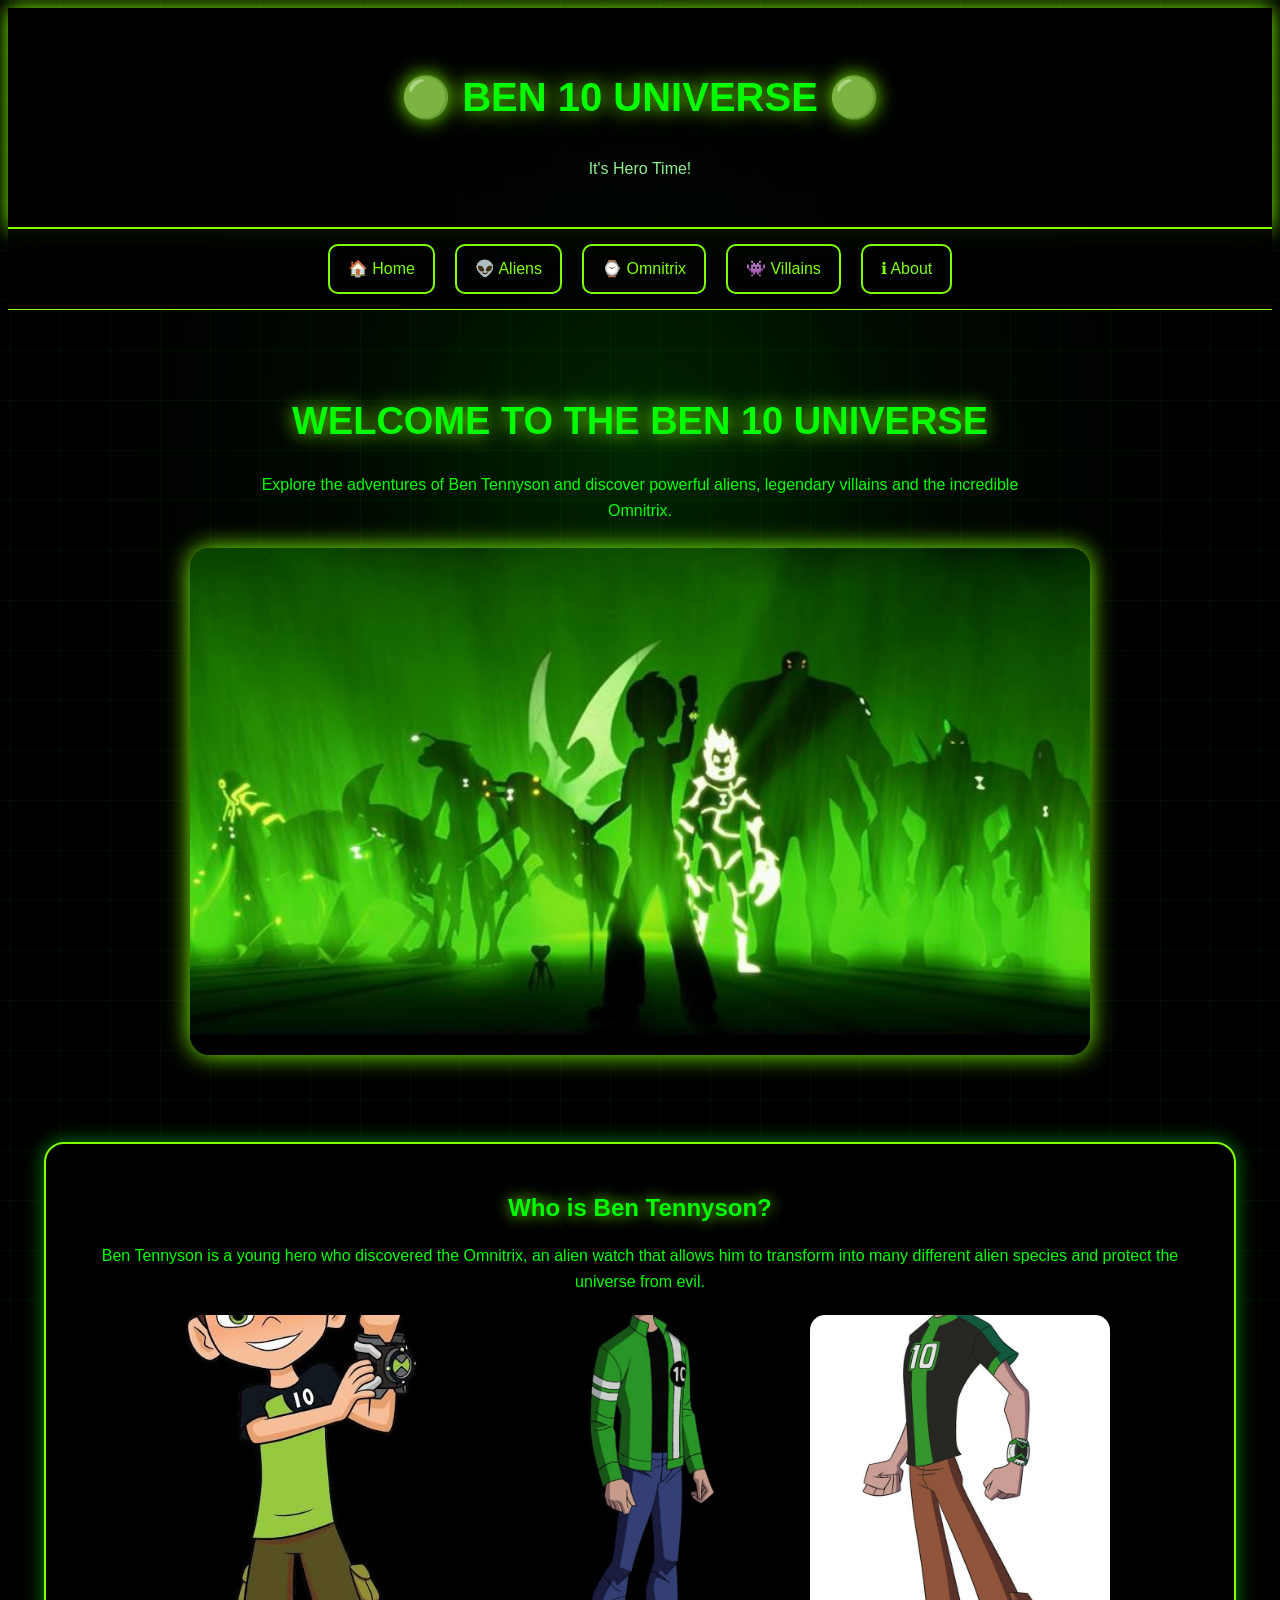
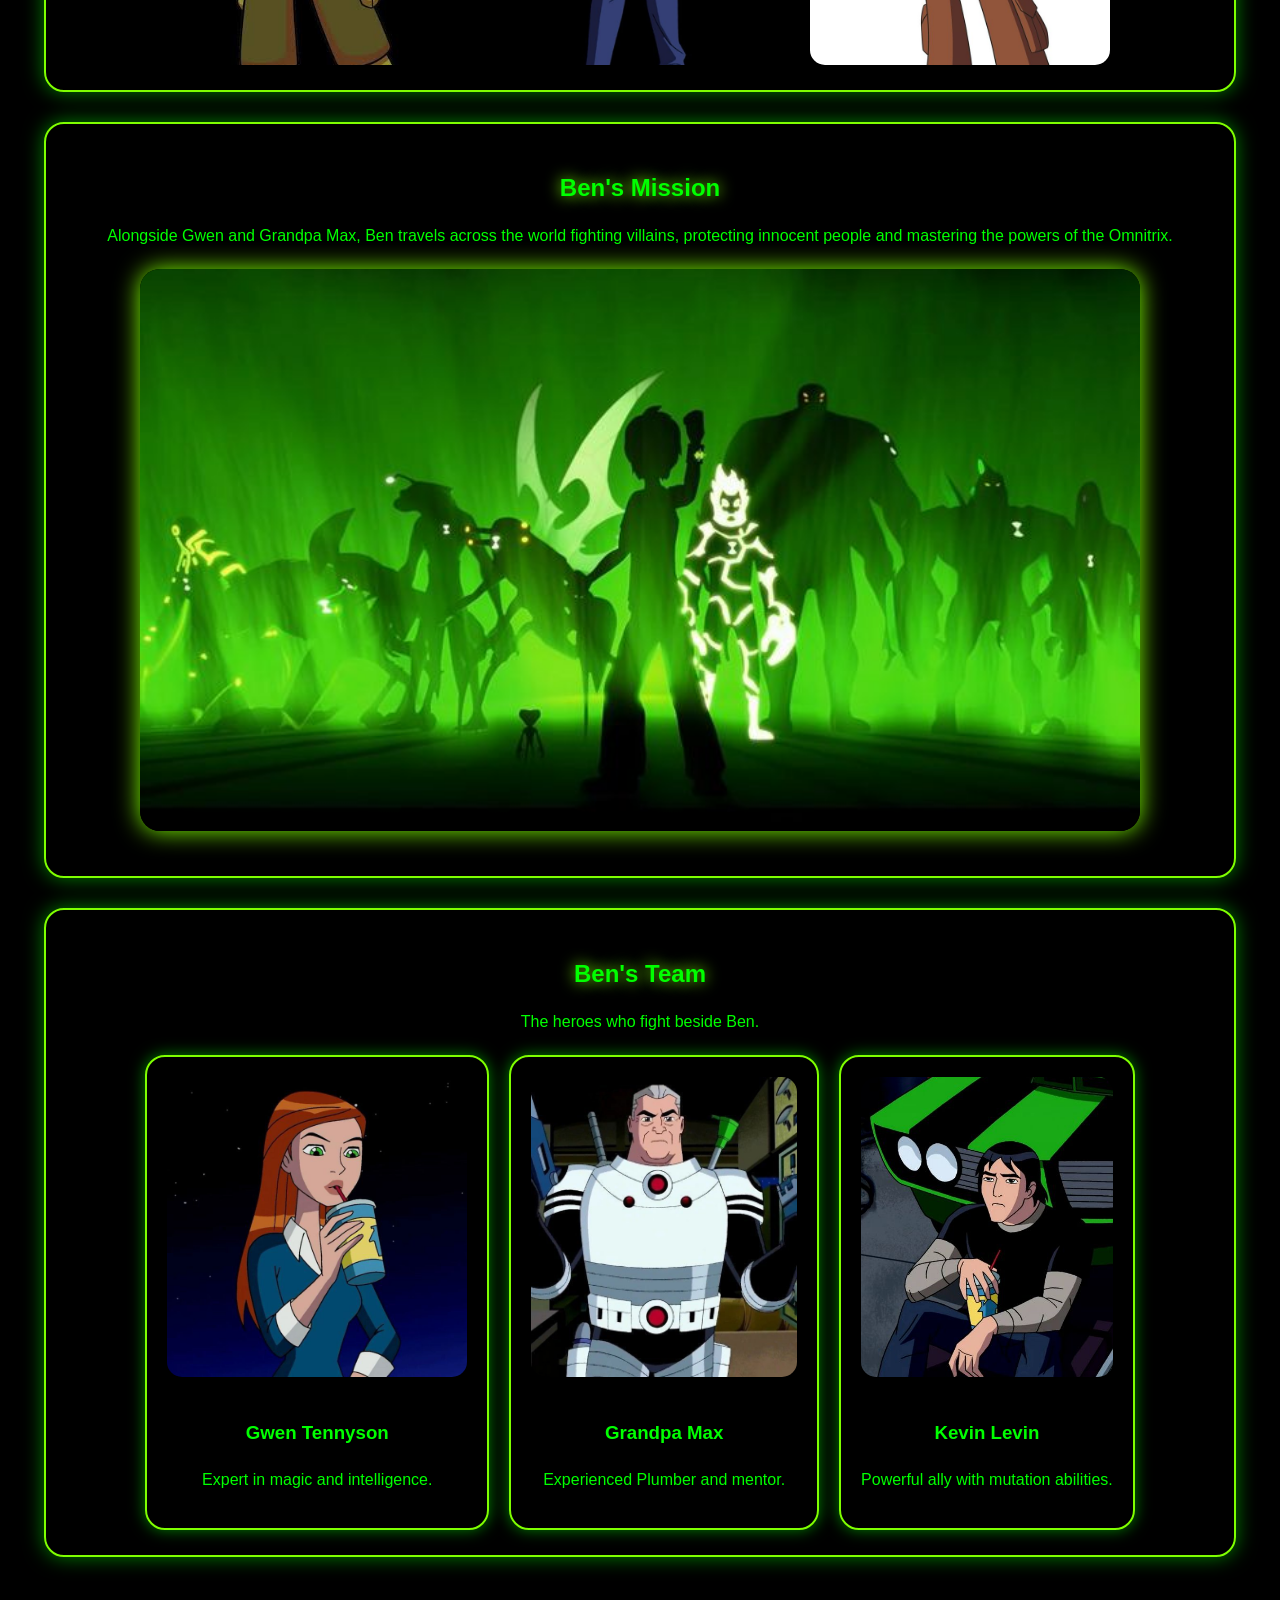
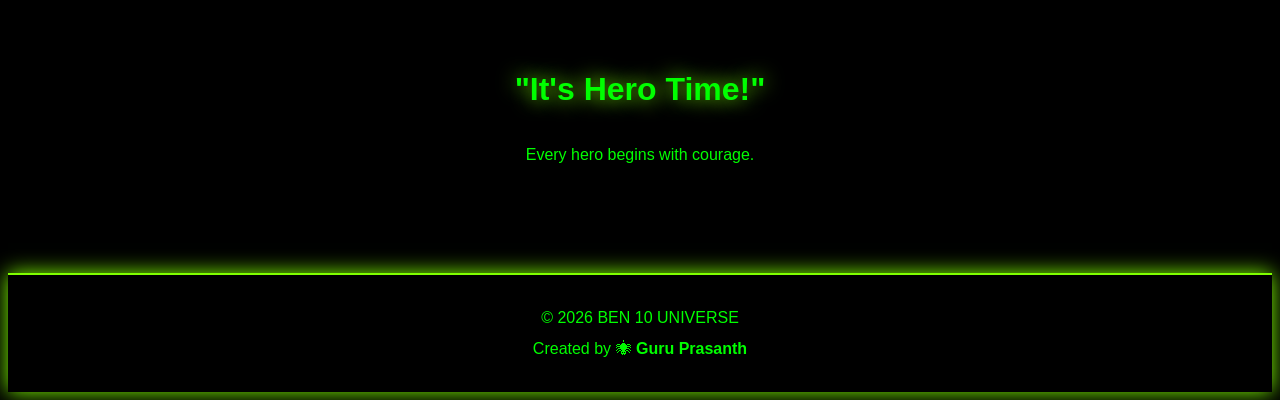
==== index.html @ 200673fb "Add files via upload" ====
<!DOCTYPE html>
<html lang="en">
<head>
    <meta charset="UTF-8">
    <meta name="viewport" content="width=device-width, initial-scale=1.0">
    <title>Ben 10 Universe</title>
    <link rel="stylesheet" href="style.css">
</head>
<body>

    <!-- HEADER -->
    <header>
        <h1>🟢 BEN 10 UNIVERSE 🟢</h1>
        <p>It's Hero Time!</p>
    </header>

    <!-- NAVIGATION -->
    <nav>
        <a href="index.html">🏠 Home</a>
        <a href="aliens.html">👽 Aliens</a>
        <a href="omnitrix.html">⌚ Omnitrix</a>
        <a href="villains.html">👾 Villains</a>
        <a href="about.html">ℹ About</a>
    </nav>

    <!-- HERO SECTION -->
    <section class="hero">
        <h2>WELCOME TO THE BEN 10 UNIVERSE</h2>

        <p>
            Explore the adventures of Ben Tennyson and discover
            powerful aliens, legendary villains and the incredible Omnitrix.
        </p>

        <img src="ben10tv.jpg" alt="Ben 10 Universe">
    </section>

    <!-- INTRODUCTION -->
    <div class="container">
        <h2>Who is Ben Tennyson?</h2>

        <p>
            Ben Tennyson is a young hero who discovered the Omnitrix,
            an alien watch that allows him to transform into many
            different alien species and protect the universe from evil.
        </p>

        <div class="gallery">
            <img src="ben001.jpg" alt="Ben 10">
            <img src="ben002.jpg" alt="Ben 10">
            <img src="ben003.jpg" alt="Ben 10">
        </div>
    </div>

    <!-- BEN'S MISSION -->
    <div class="container">
        <h2>Ben's Mission</h2>

        <p>
            Alongside Gwen and Grandpa Max, Ben travels across the
            world fighting villains, protecting innocent people and
            mastering the powers of the Omnitrix.
        </p>

        <img class="big-image" src="ben10tv.jpg" alt="Ben Adventure">
    </div>

    <!-- TEAM SECTION -->
    <div class="container">
        <h2>Ben's Team</h2>

        <p>The heroes who fight beside Ben.</p>

        <div class="gallery">
            <div class="card">
                <img src="qwen10.jpg" alt="Gwen">
                <h3>Gwen Tennyson</h3>
                <p>Expert in magic and intelligence.</p>
            </div>

            <div class="card">
                <img src="grandpa.jpg" alt="Grandpa Max">
                <h3>Grandpa Max</h3>
                <p>Experienced Plumber and mentor.</p>
            </div>

            <div class="card">
                <img src="kevin.jpg" alt="Kevin Levin">
                <h3>Kevin Levin</h3>
                <p>Powerful ally with mutation abilities.</p>
            </div>
        </div>
    </div>

    <!-- QUOTE SECTION -->
    <section class="quote">
        <h2>"It's Hero Time!"</h2>
        <p>Every hero begins with courage.</p>
    </section>

    <!-- FOOTER -->
    <footer>
        <p>© 2026 BEN 10 UNIVERSE</p>
        <p>Created by 🕷 <strong>Guru Prasanth</strong></p>
    </footer>

</body>
</html>
---- style.css ----
Style.css 


/* ==================================
   RESET
================================== */

*{
    margin:0;
    padding:0;
    box-sizing:border-box;
}

html{
    scroll-behavior:smooth;
}

/* ==================================
   BODY
================================== */

body{
    font-family:Arial, sans-serif;
    background:#000;
    color:#00ff00;
    overflow-x:hidden;
    line-height:1.6;
}

/* ==================================
   OMNITRIX GLOW BACKGROUND
================================== */

body::before{
    content:"";
    position:fixed;
    top:0;
    left:0;
    width:100%;
    height:100%;

    background:
    radial-gradient(circle,
    rgba(0,255,0,0.15) 0%,
    rgba(0,255,0,0.03) 40%,
    transparent 70%);

    z-index:-2;
    animation:pulseBackground 5s infinite;
}

/* Moving Grid */

body::after{
    content:"";
    position:fixed;
    width:200%;
    height:200%;
    top:-50%;
    left:-50%;

    background-image:
    linear-gradient(rgba(0,255,0,0.05) 1px, transparent 1px),
    linear-gradient(90deg,
    rgba(0,255,0,0.05) 1px,
    transparent 1px);

    background-size:50px 50px;

    animation:moveGrid 25s linear infinite;

    z-index:-3;
}

/* ==================================
   HEADER
================================== */

header{
    text-align:center;
    padding:30px;
    background:rgba(0,0,0,0.7);
    backdrop-filter:blur(5px);

    border-bottom:2px solid chartreuse;

    box-shadow:0 0 20px chartreuse;

    animation:pulse 3s infinite;
}

header h1{
    font-size:40px;
    text-shadow:0 0 20px chartreuse;
}

header p{
    margin-top:10px;
    color:#90ee90;
}

/* ==================================
   NAVBAR
================================== */

nav{
    position:sticky;
    top:0;

    display:flex;
    justify-content:center;
    gap:20px;
    flex-wrap:wrap;

    padding:15px;

    background:rgba(0,0,0,0.85);

    backdrop-filter:blur(10px);

    z-index:1000;

    border-bottom:1px solid chartreuse;
}

nav a{
    color:chartreuse;

    text-decoration:none;

    padding:10px 18px;

    border:2px solid chartreuse;

    border-radius:10px;

    transition:0.4s;
}

nav a:hover{
    background:chartreuse;
    color:black;

    transform:scale(1.1);

    box-shadow:0 0 20px chartreuse;
}

/* ==================================
   HERO SECTION
================================== */

.hero{
    text-align:center;
    padding:50px 20px;
}

.hero h2{
    font-size:38px;
    margin-bottom:20px;

    text-shadow:0 0 20px chartreuse;
}

.hero p{
    max-width:800px;
    margin:auto;
    margin-bottom:25px;
}

.hero img{
    width:90%;
    max-width:900px;

    border-radius:20px;

    box-shadow:0 0 25px chartreuse;

    animation:float 3s infinite;
}

/* ==================================
   CONTAINERS
================================== */

.container{
    width:90%;
    max-width:1200px;

    margin:30px auto;

    padding:25px;

    background:rgba(0,0,0,0.55);

    border:2px solid chartreuse;

    border-radius:20px;

    box-shadow:0 0 20px green;

    animation:fadeIn 1s ease;
}

.container h2{
    text-align:center;
    margin-bottom:15px;

    text-shadow:0 0 15px chartreuse;
}

.container p{
    text-align:center;
}

/* ==================================
   IMAGE GALLERY
================================== */

.gallery{
    display:flex;
    justify-content:center;
    flex-wrap:wrap;
    gap:20px;

    margin-top:20px;
}

.gallery img{
    width:300px;
    height:350px;

    object-fit:cover;

    border-radius:15px;

    transition:0.5s;
}

.gallery img:hover{
    transform:scale(1.05);

    box-shadow:0 0 30px chartreuse;
}

/* ==================================
   BIG IMAGE
================================== */

.big-image{
    width:100%;
    max-width:1000px;

    display:block;
    margin:20px auto;

    border-radius:20px;

    box-shadow:0 0 25px chartreuse;
}

/* ==================================
   CARDS
================================== */

.card{
    background:rgba(0,0,0,0.7);

    border:2px solid chartreuse;

    border-radius:20px;

    padding:20px;

    text-align:center;

    box-shadow:0 0 15px green;

    transition:0.5s;
}

.card:hover{
    transform:translateY(-10px);

    box-shadow:0 0 35px chartreuse;
}

.card img{
    width:100%;
    max-width:300px;

    height:300px;

    object-fit:cover;

    border-radius:15px;

    margin-bottom:15px;
}

/* ==================================
   ALIEN GRID
================================== */

.alien-grid{
    width:90%;
    max-width:1300px;

    margin:auto;

    display:grid;

    grid-template-columns:
    repeat(auto-fit,minmax(300px,1fr));

    gap:25px;
}

/* ==================================
   LISTS
================================== */

.power-list{
    list-style:none;
    padding:10px;
}

.power-list li{
    padding:10px;
    margin:10px 0;

    border-left:4px solid chartreuse;

    background:rgba(0,255,0,0.08);
}

/* ==================================
   QUOTE SECTION
================================== */

.quote{
    text-align:center;

    padding:50px 20px;

    margin-top:30px;
}

.quote h2{
    font-size:32px;

    text-shadow:0 0 20px chartreuse;
}

.quote p{
    margin-top:10px;
}

/* ==================================
   FOOTER
================================== */

footer{
    text-align:center;

    padding:25px;

    background:black;

    border-top:2px solid chartreuse;

    margin-top:40px;

    box-shadow:0 0 20px chartreuse;
}

footer p{
    margin:5px;
}

/* ==================================
   ANIMATIONS
================================== */

@keyframes moveGrid{

    from{
        transform:translate(0,0);
    }

    to{
        transform:translate(50px,50px);
    }
}

@keyframes pulse{

    0%{
        box-shadow:0 0 10px green;
    }

    50%{
        box-shadow:0 0 35px chartreuse;
    }

    100%{
        box-shadow:0 0 10px green;
    }
}

@keyframes pulseBackground{

    0%{
        opacity:0.6;
    }

    50%{
        opacity:1;
    }

    100%{
        opacity:0.6;
    }
}

@keyframes float{

    0%,100%{
        transform:translateY(0);
    }

    50%{
        transform:translateY(-10px);
    }
}

@keyframes fadeIn{

    from{
        opacity:0;
        transform:translateY(20px);
    }

    to{
        opacity:1;
        transform:translateY(0);
    }
}

/* ==================================
   RESPONSIVE DESIGN
================================== */

@media(max-width:768px){

    header h1{
        font-size:28px;
    }

    .hero h2{
        font-size:28px;
    }

    nav{
        gap:10px;
    }

    nav a{
        font-size:14px;
        padding:8px 12px;
    }

    .gallery img{
        width:100%;
        height:auto;
    }

    .card img{
        height:auto;
    }
}
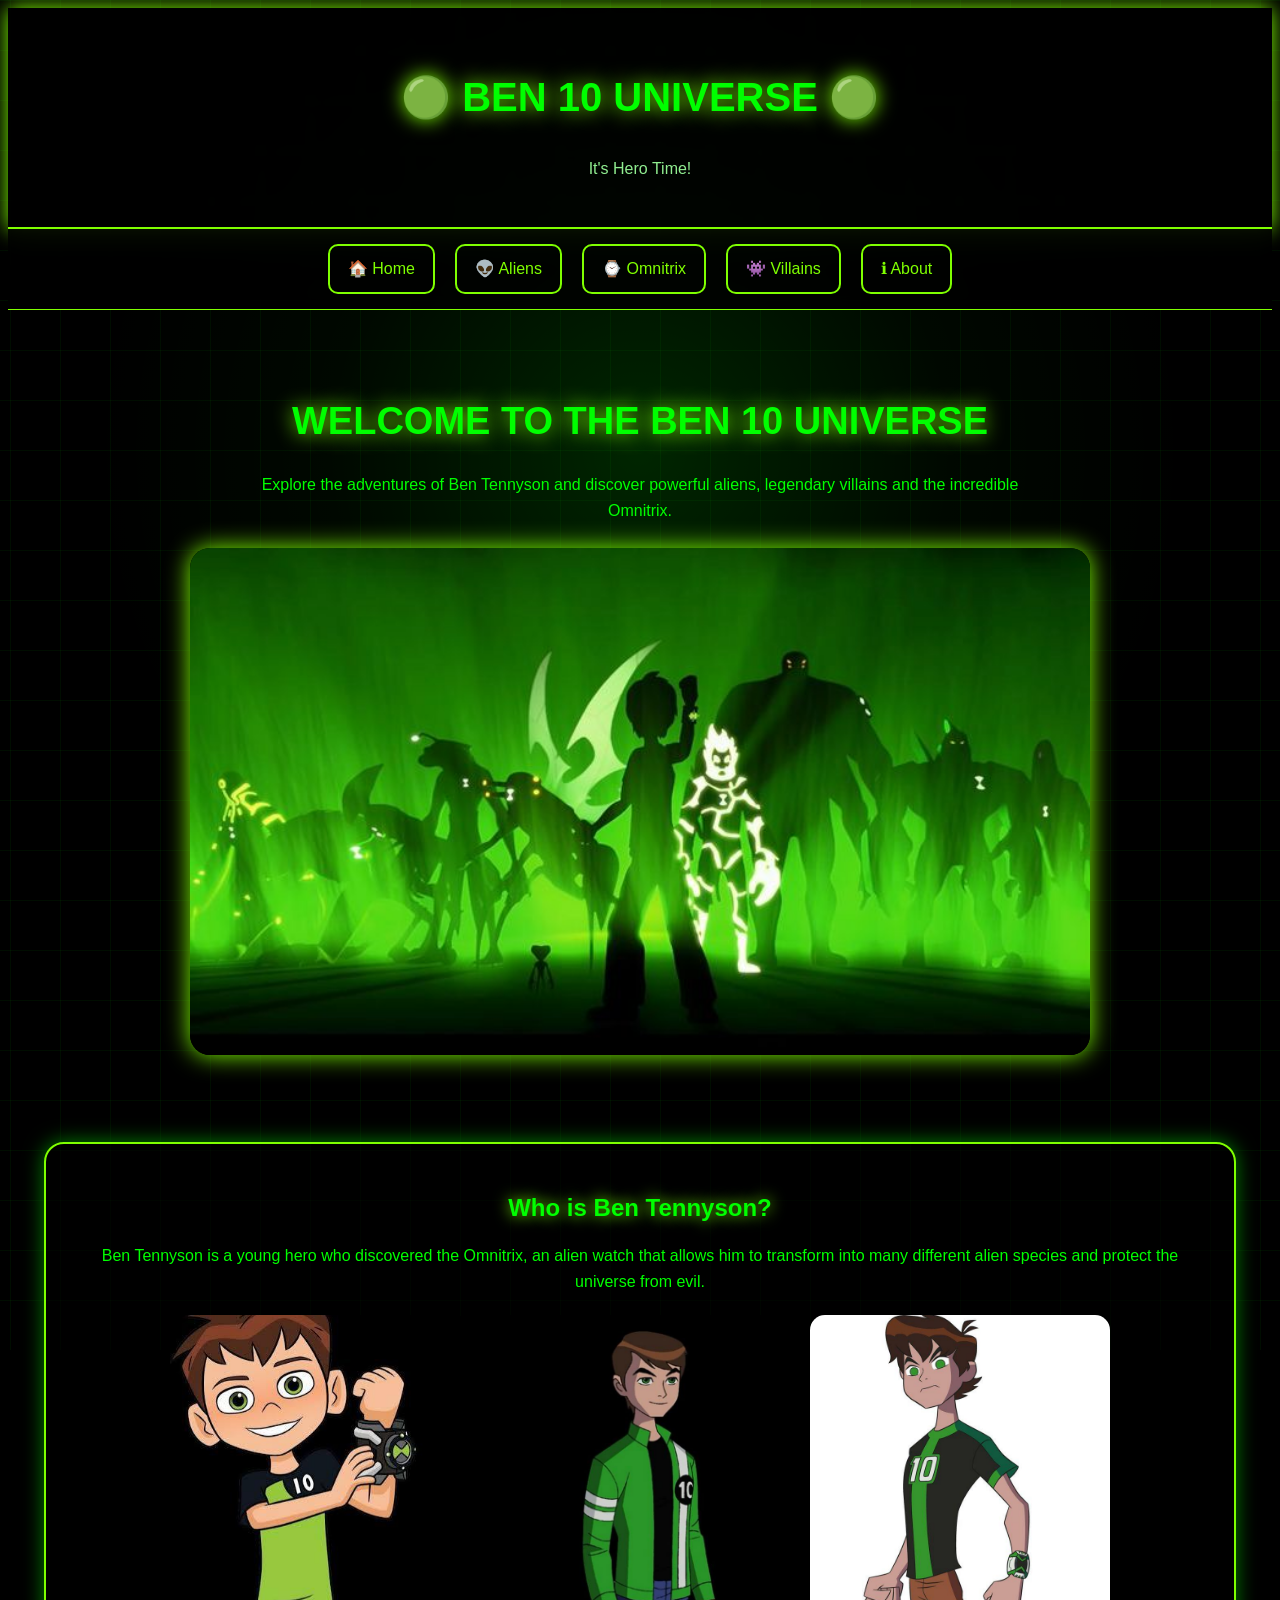
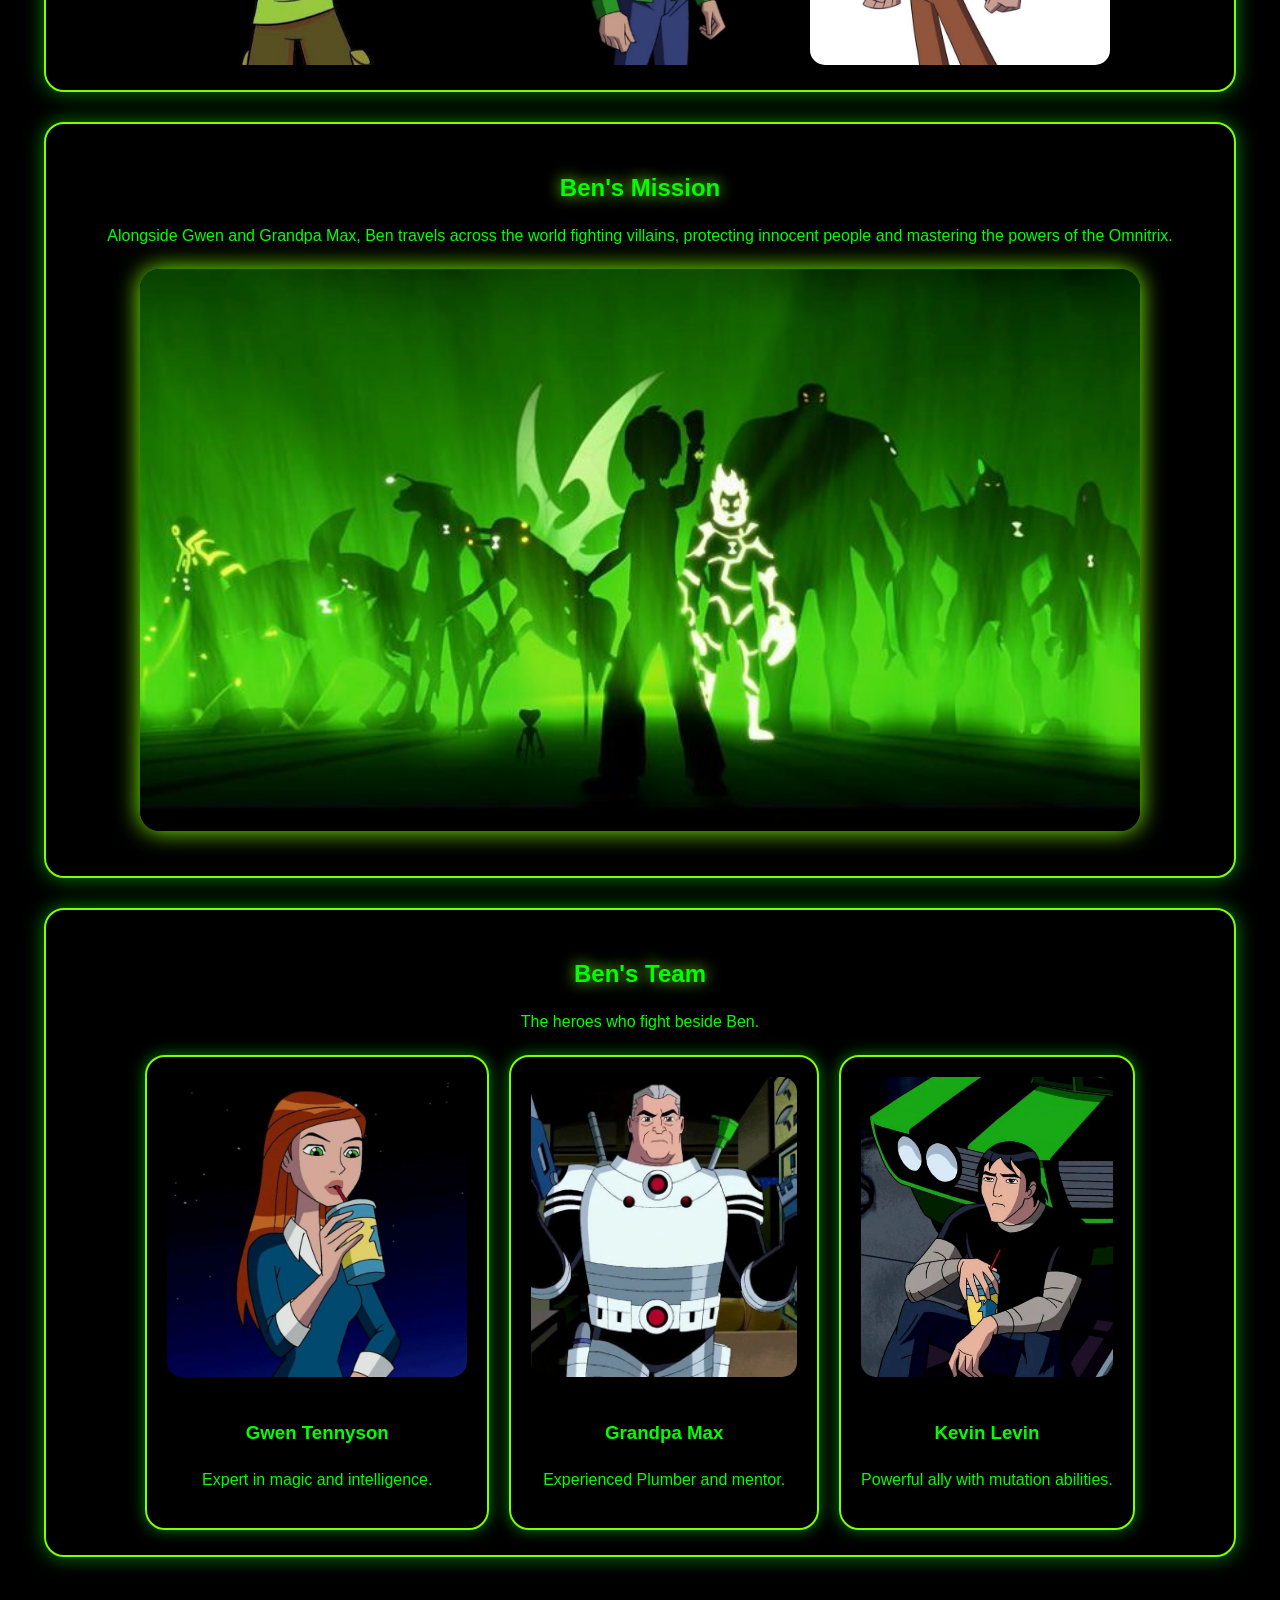
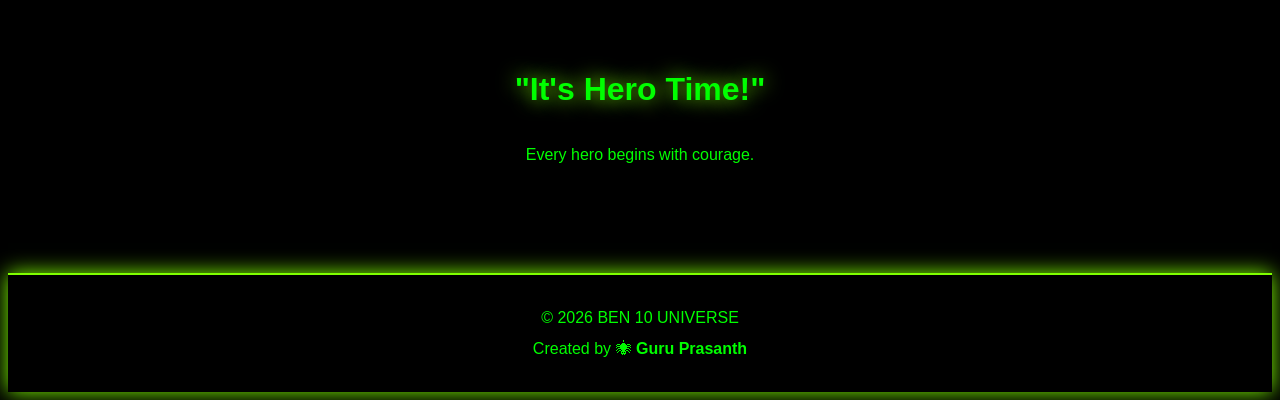
==== commit 3553b2b2: "Add files via upload" ====
--- a/index.html
+++ b/index.html
@@ -79,13 +79,13 @@
             </div>
 
             <div class="card">
-                <img src="grandpa.jpg" alt="Grandpa Max">
+                <img src="grandpa.jpg" alt="Grandpa Max" height="200">
                 <h3>Grandpa Max</h3>
                 <p>Experienced Plumber and mentor.</p>
             </div>
 
             <div class="card">
-                <img src="kevin.jpg" alt="Kevin Levin">
+                <img src="kevin.jpg" alt="Kevin Levin" height="200">
                 <h3>Kevin Levin</h3>
                 <p>Powerful ally with mutation abilities.</p>
             </div>
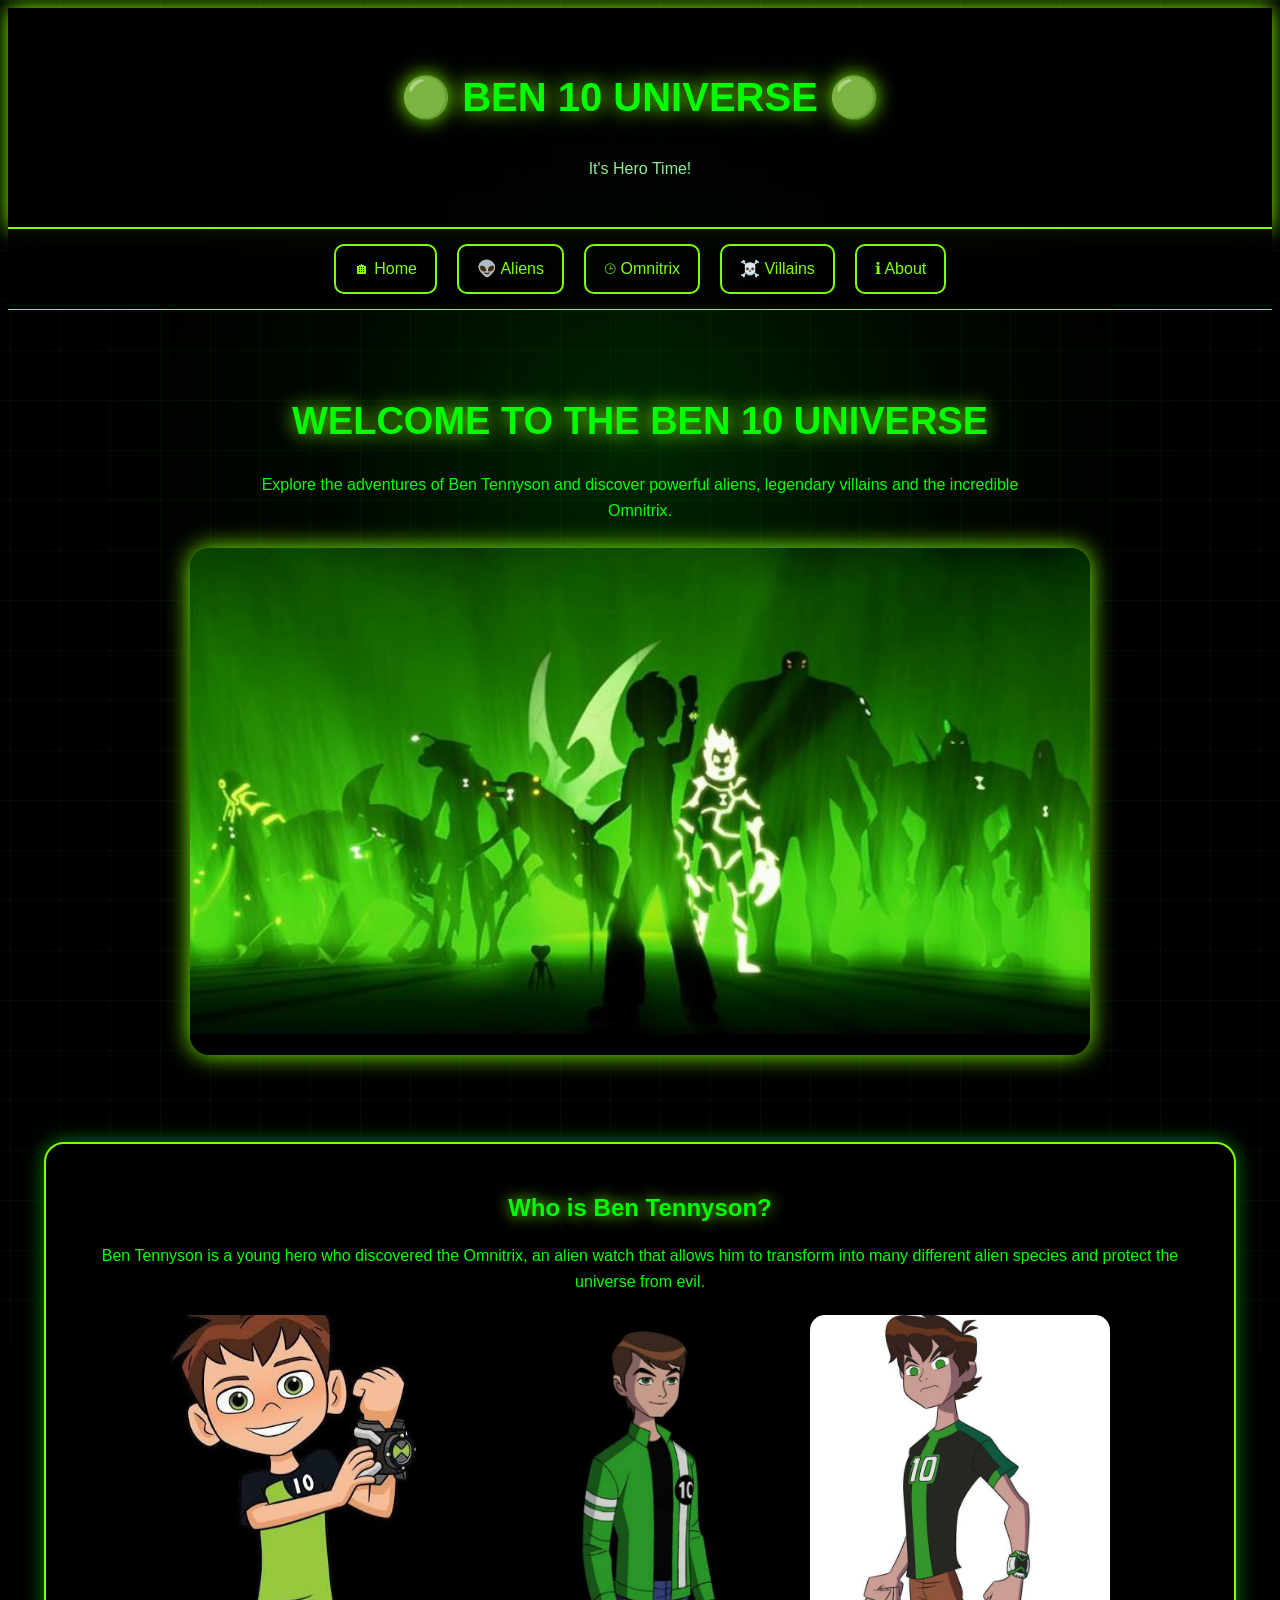
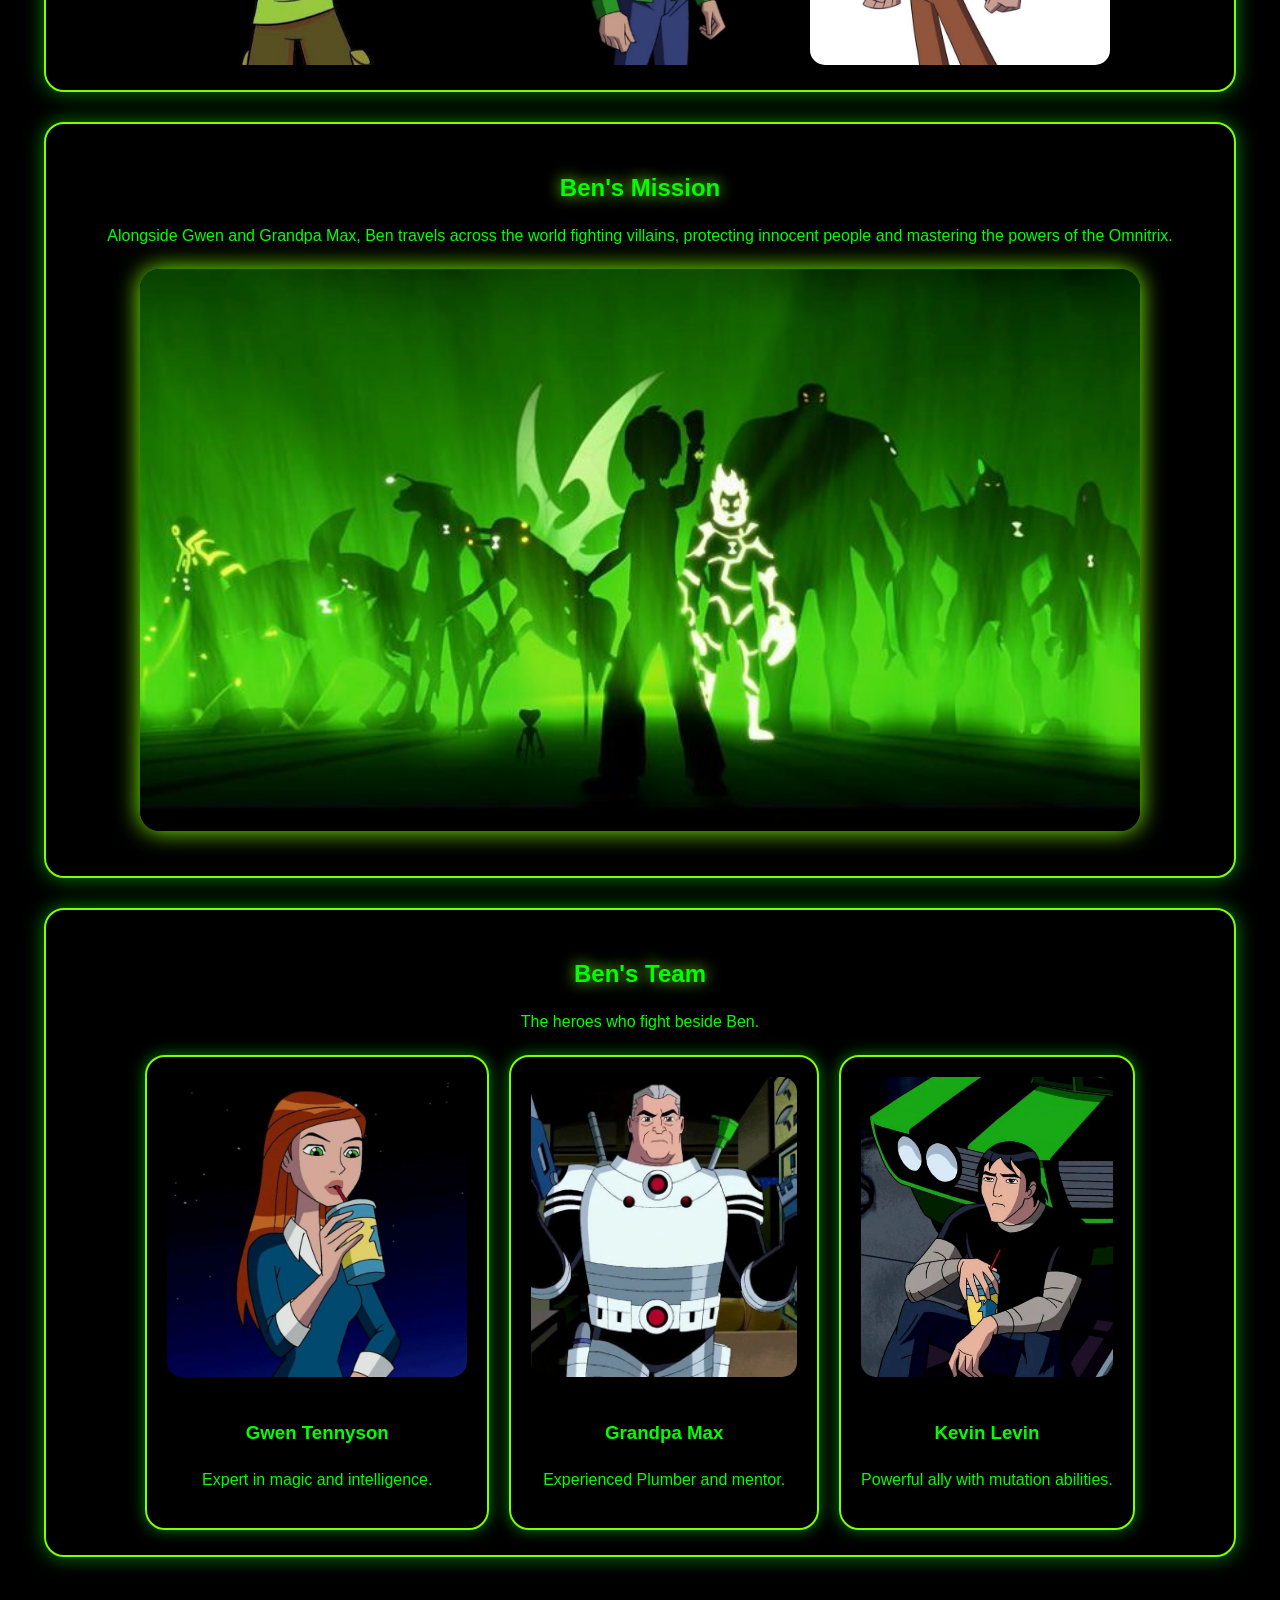
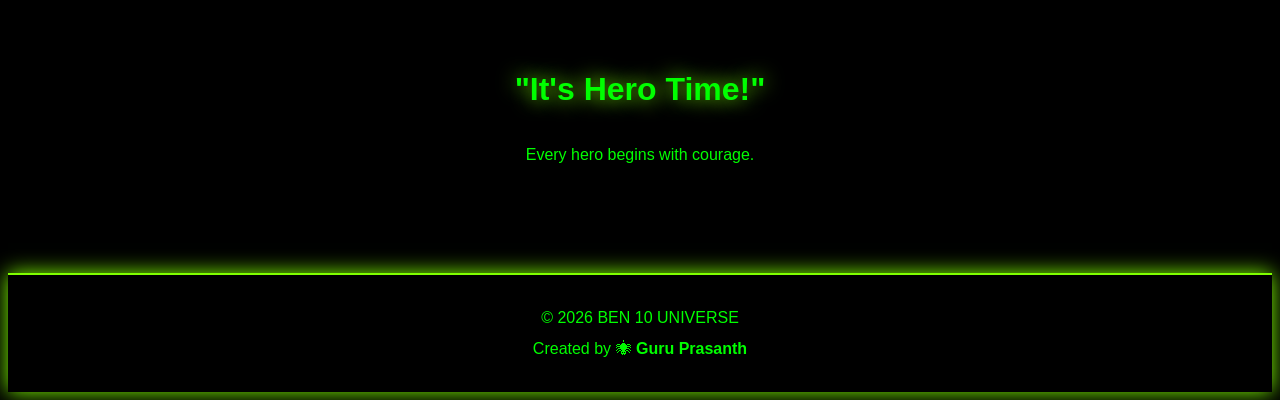
==== commit b9c9fad7: "Add files via upload" ====
--- a/index.html
+++ b/index.html
@@ -16,10 +16,10 @@
 
     <!-- NAVIGATION -->
     <nav>
-        <a href="index.html">🏠 Home</a>
+        <a href="index.html">🏠︎ Home</a>
         <a href="aliens.html">👽 Aliens</a>
-        <a href="omnitrix.html">⌚ Omnitrix</a>
-        <a href="villains.html">👾 Villains</a>
+        <a href="omnitrix.html">⌚︎ Omnitrix</a>
+        <a href="villains.html">☠️ Villains</a>
         <a href="about.html">ℹ About</a>
     </nav>
 
